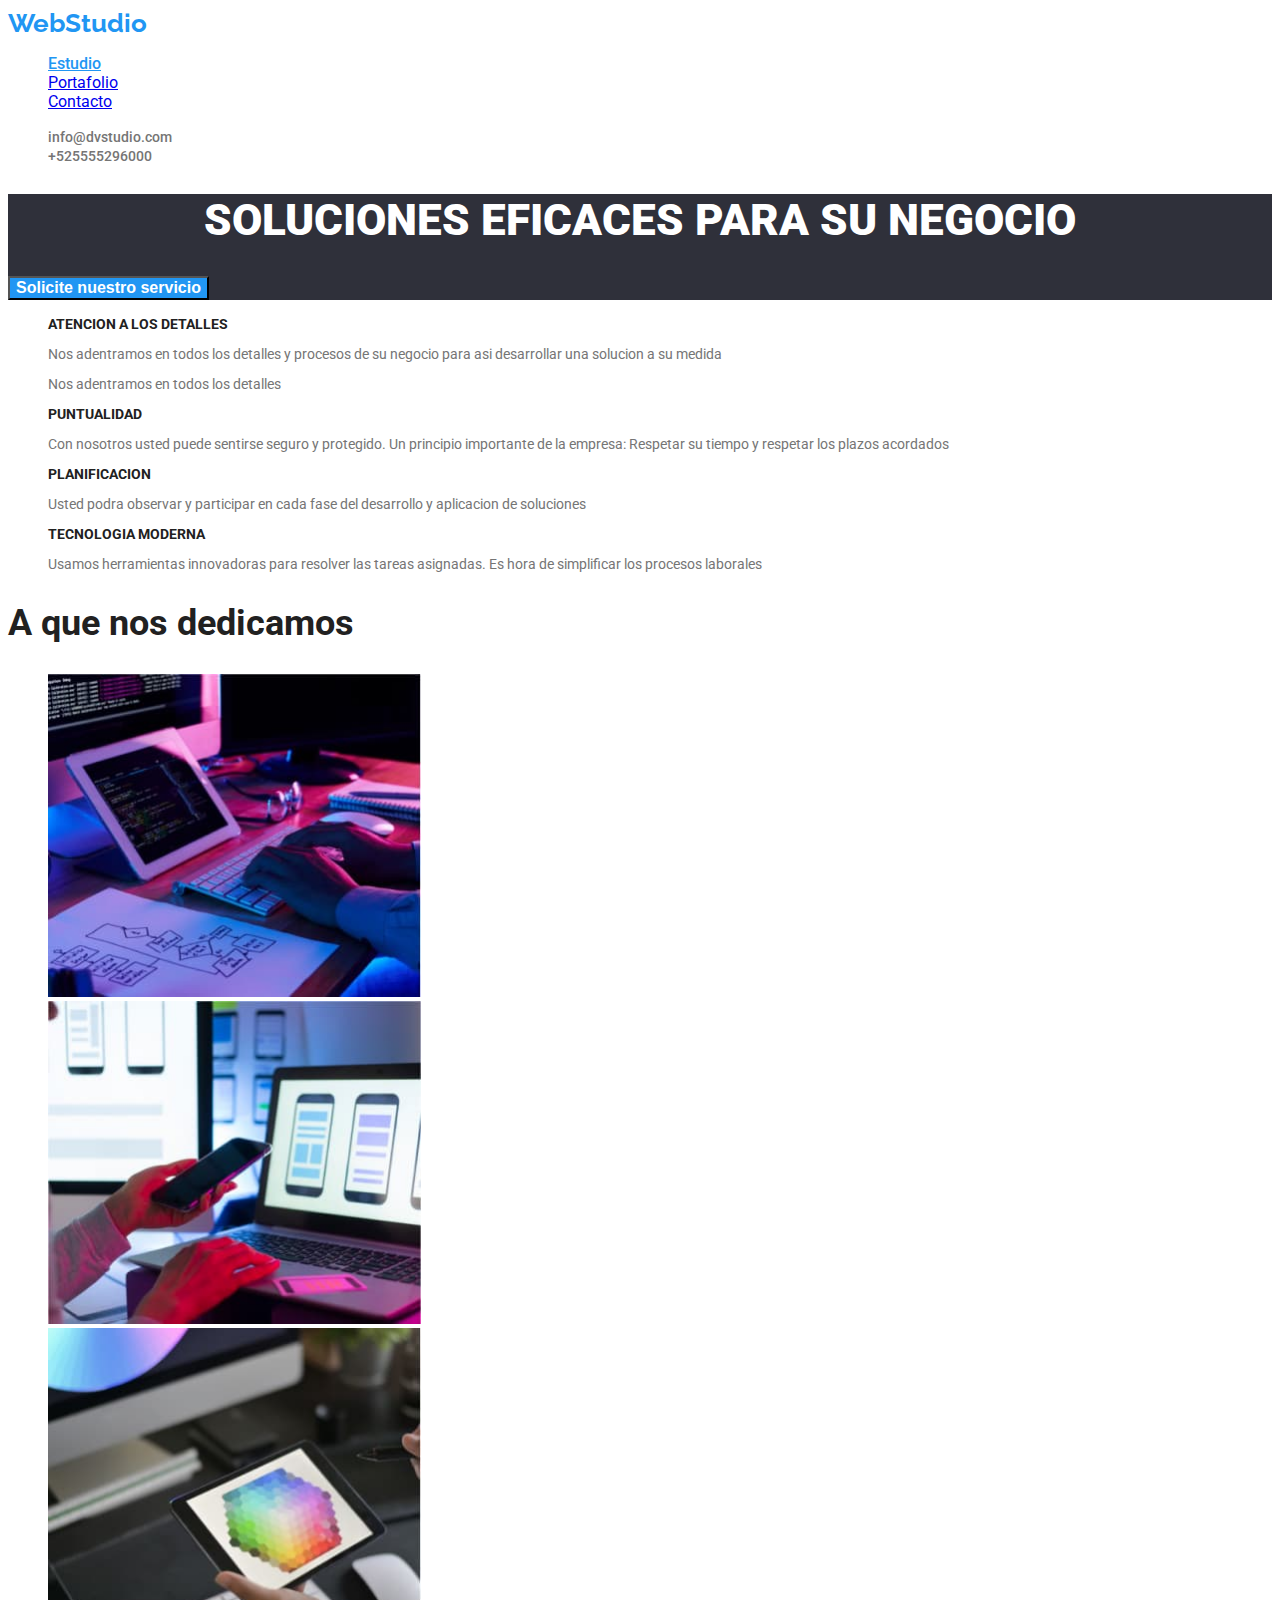
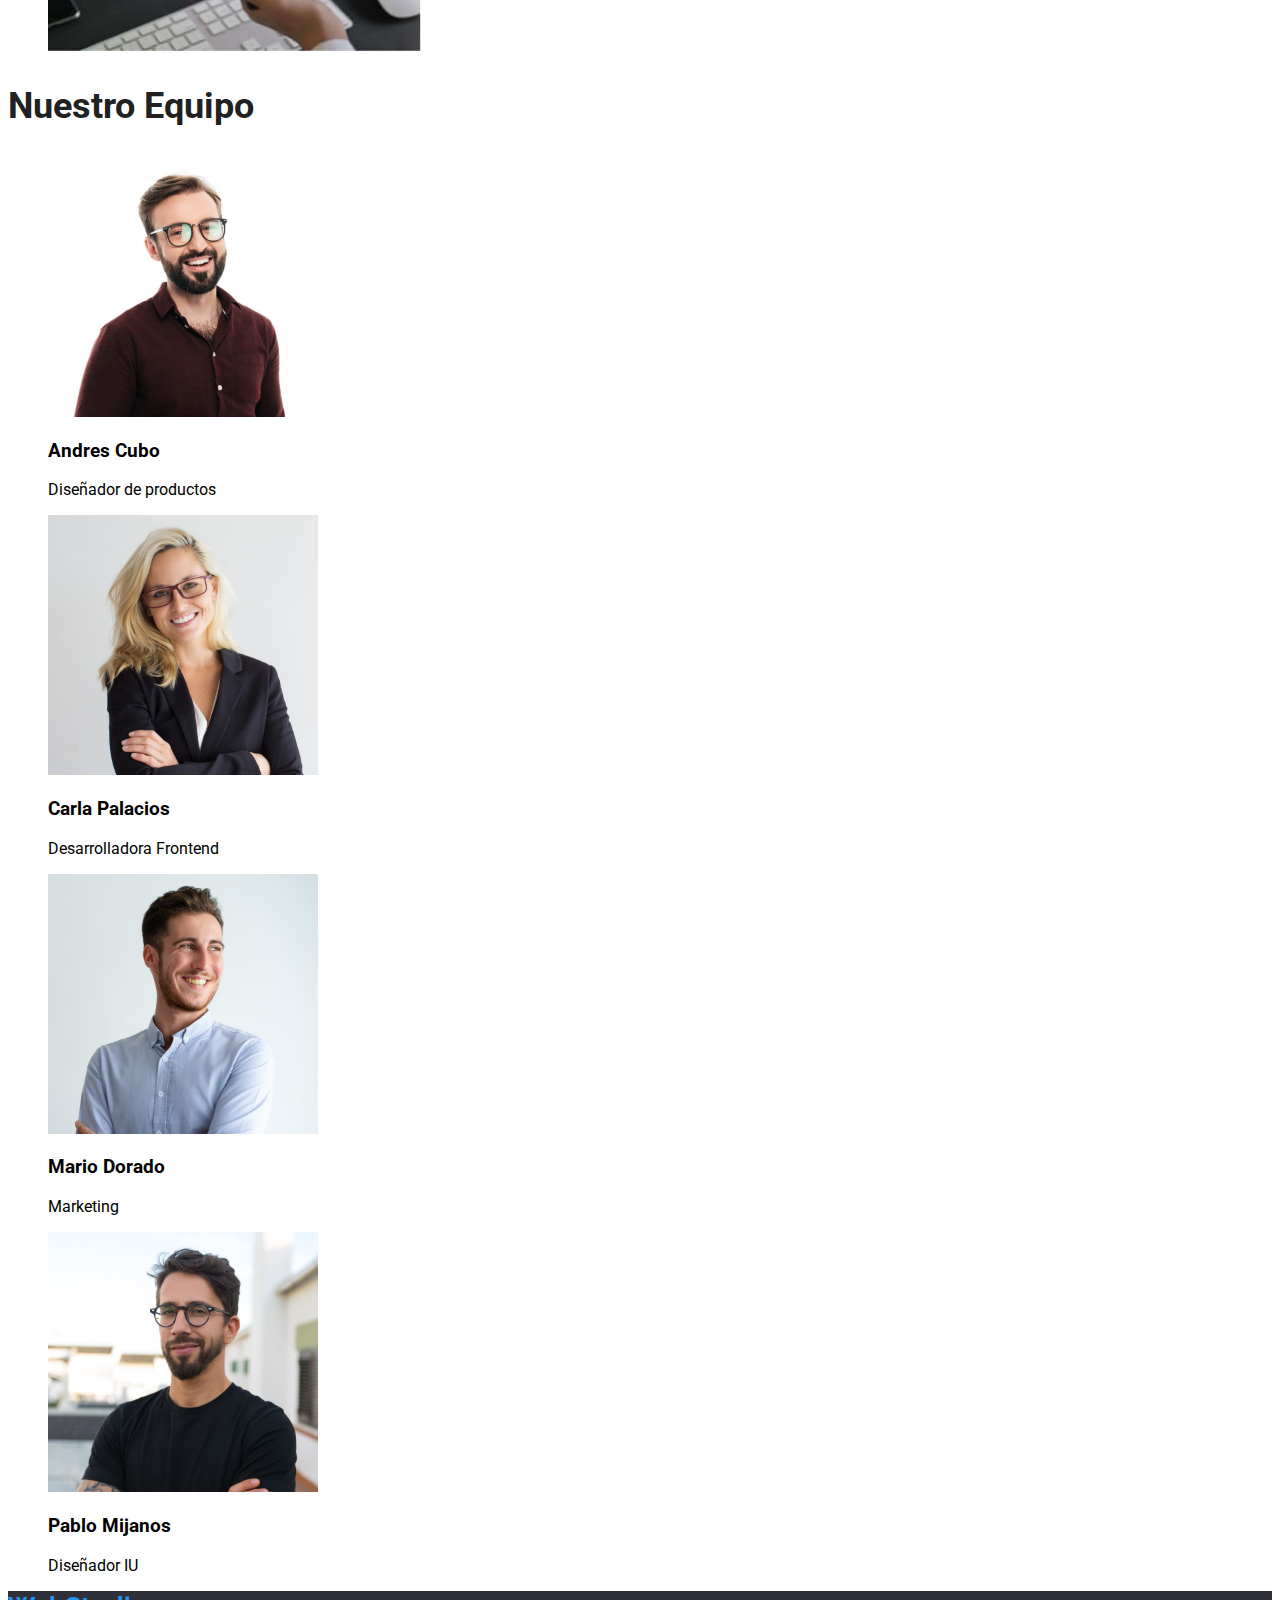
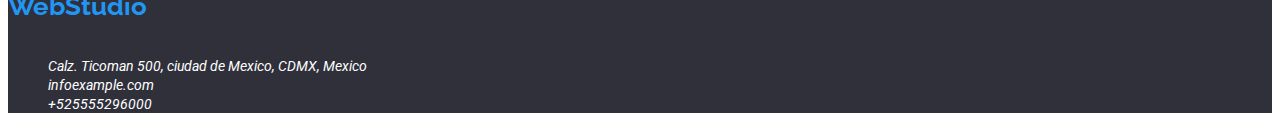
==== index.html @ d6437856 "modificacion" ====
<!DOCTYPE html>
<html lang="en">
<head>
    <meta charset="UTF-8" />
    <meta http-equiv="X-UA-Compatible" content="IE=edge" />
    <meta name="viewport" content="width=device-width, initial-scale=1.0" />
    <link rel="preconnect" href="https://fonts.googleapis.com">
    <link rel="preconnect" href="https://fonts.gstatic.com" crossorigin>
    <link href="https://fonts.googleapis.com/css2?family=Raleway:ital,wght@0,300;0,400;0,500;0,600;0,700;0,800;0,900;1,300;1,400;1,500;1,600;1,700;1,800;1,900&family=Roboto:ital,wght@0,100;0,300;0,400;0,500;0,700;0,900;1,100;1,300;1,400;1,500;1,700;1,900&display=swap" rel="stylesheet">
    <title>Principal</title>
    <link rel="stylesheet" href="./css/styles.css" />
  </head>
  <body>
    <header>
      <nav>
        <a class="logo" href="#">WebStudio</a>
        <ul class="navegacion">
          <li><a class="azul negro" href="./index.html">Estudio</a></li>
          <li><a class="negro" href="./Portafolio.html">Portafolio</a></li>
          <li><a class="negro" href="#">Contacto</a></li>
        </ul>
        <ul class="contact-section">
          <!--Para envio de correo-->
          <li class="email"><a href="email:info@dvstudio.com">info@dvstudio.com</a></li>
          <!--Para llamadas telefonicas-->
          <li class="tel"><a  href="tel:+52555529600">+525555296000</a></li>
        </ul>
      </nav>
    </header>
    <main>
      <section>
        <div class="titulo">
        <h1 class="h1">SOLUCIONES EFICACES PARA SU NEGOCIO</h1>
        <button type="button" class="boton1">Solicite nuestro servicio</button>
      </div>
      </section>
    
    <section class="ventajas">
      <h2 style="Display: none">El detalle es un elemento principal en el desarrollo</h2>
      <ul class="encabezado">
        <li>
          <h3>ATENCION A LOS DETALLES</h3>
          <p>
            Nos adentramos en todos los detalles y procesos de su negocio para
            asi desarrollar una solucion a su medida
          </p>
        </li>
        <li>
          <p>Nos adentramos en todos los detalles</p>
        </li>
        <li>
          <h3>PUNTUALIDAD</h3>
          <p>
            Con nosotros usted puede sentirse seguro y protegido. Un principio
            importante de la empresa: Respetar su tiempo y respetar los plazos
            acordados
          </p>
        </li>
        <li>
          <h3>PLANIFICACION</h3>
          <p>
            Usted podra observar y participar en cada fase del desarrollo y
            aplicacion de soluciones
          </p>
        </li>
        <li>
          <h3>TECNOLOGIA MODERNA</h3>
          <p>
            Usamos herramientas innovadoras para resolver las tareas asignadas.
            Es hora de simplificar los procesos laborales
          </p>
        </li>
      </ul>
    </section>
    <section class="dedicamos">
      <h2>A que nos dedicamos</h2>
      <ul class="imagen">
        <li>
          <img
            src="images/imagen1.jpg"
            alt="Trabajando en la computadora"
            width="373"
          />
        </li>
        <li>
          <img
            src="images/imagen2.jpg"
            alt="Conectando el celular al computador"
            width="373"
          />
        </li>
        <li>
          <img
            src="images/imagen3.jpg"
            alt="Juego de colores en la tablet"
            width="373"
          />
        </li>
      </ul>
    </section>
    <section class="equipo">
      <h2>Nuestro Equipo</h2>
      <ul class="asesores">
        <li>
          <img src="images/imagen4.jpg" alt="Andres Cubo" width="270" />
          <h3>Andres Cubo</h3>
          <p>Diseñador de productos</p>
        </li>
        <li>
          <img src="images/imagen5.jpg" alt="Carla Palacios" width="270" />
          <h3>Carla Palacios</h3>
          <p>Desarrolladora Frontend</p>
        </li>
        <li>
          <img src="images/imagen6.jpg" alt="Mario Dorado" width="270" />
          <h3>Mario Dorado</h3>
          <p>Marketing</p>
        </li>
        <li>
          <img src="images/imagen7.jpg" alt="Pablo Mijangos" width="270" />
          <h3>Pablo Mijanos</h3>
          <p>Diseñador IU</p>
        </li>
      </ul>
    </section>
  </main>
    <footer class="final">
      <a class="logo" href="#">WebStudio</a>
      <address>
        <br />
      <ul class="contacto">
       <li> <a class="ubicacion" href="https://goo.gl/maps/qQAScCdjSYYtqktD9" target="_blank" rel="nopener noreferrer">
        Calz. Ticoman 500, ciudad de Mexico, CDMX, Mexico</a></li>
        <li><a class="correo" href="infoexample.com">infoexample.com</a></li>
        <li><a class="telefono"  href="tel:+525555296000">+525555296000</a></li>
      </ul>
    </address>
    </footer>
  </body>
</html>
---- css/styles.css ----
:root{
    --color1:#2196F3; 
    --color2:#212121;
    --color3:#757575;
    --color4:#2F303A;
    --color5:#FFFFFF;
    
   }
/*----------fuente body---------*/
body {
    font-family: 'Roboto', sans-serif;
}
    /*---------logo---------*/
   .logo {
    font-family: 'Raleway', sans-serif;
    font-size: 26px; font-weight: 700; color:var(--color1); text-decoration: none; }
.logo:hover {
    color: blue;
}

.navegacion {
    list-style: none;
}

.contact-section{
    list-style: none;
}

/*----------Enlacees de navegacion---------*/
 .azul {color: var(--color1); font-size: 14; font-weight: 500;}

.navegacion :hover {
   color: var(--color5);
}


/*------------------contact---------------------*/
.contact-section > .email > *{
color:var(--color3); font-weight: 500; font-size: 14px; text-decoration: none;
}
   .contact-section > .tel > *{
    color:var(--color3); font-weight: 500; font-size: 14px; text-decoration: none;
   }
   .contact-section :hover{
    color: var(--color4);
   }
   .contact-section :active{
    color: rgb(240, 154, 123);
   }
/*-----------------------titulo------------------------*/
   .titulo {
    background-color: var(--color4);
      }
      .h1 {
        color: var(--color5); font-size: 44px; font-weight: 900; text-align: center;
          }

   .boton1{
        font-weight: 700; font-size: 16px;  color:var(--color5);  background-color: var(--color1);
     }
     .titulo :hover{
        background-color: var(--color4)
        ;
     }
     .titulo :active{
        background-color: orangered;
     }

     .ventajas h3 {
        color:var(--color2); font-size: 14px; font-weight: 700; 
     }
     .ventajas p {
        font-weight: 400; font-size: 14px; color:var(--color3);
     }
     .ventajas h3 {
        list-style: none;
     }

     .ventajas .encabezado {
      list-style: none;
   }

   /*-----------------------A que nos dedicamos------------------*/
   .dedicamos h2{
      color:var(--color2); font-size: 36px; font-weight: 700;
   }
   .imagen {list-style: none;}

   /*------------------Nuetro equipo-------------------------*/
   .equipo h2{
      color:var(--color2); font-size: 36px; font-weight: 700;
   }
   .asesores {list-style: none;}

   /*-------------------------pie de pagina--------------------*/
  .final {background-color: var(--color4);}
  .contacto .ubicacion{
   color:var(--color5); font-size: 14px; font-weight: 400; text-decoration: none;
  }
.contacto .correo{
   color:var(--color5); font-size: 14px; font-weight: 400; text-decoration: none;
}
.contacto .telefono{
   color:var(--color5); font-size: 14px; font-weight: 400; text-decoration: none;
}

  .contacto {
   list-style: none;
  }
 /*-----------------------------portafolio imagenes-------------*/
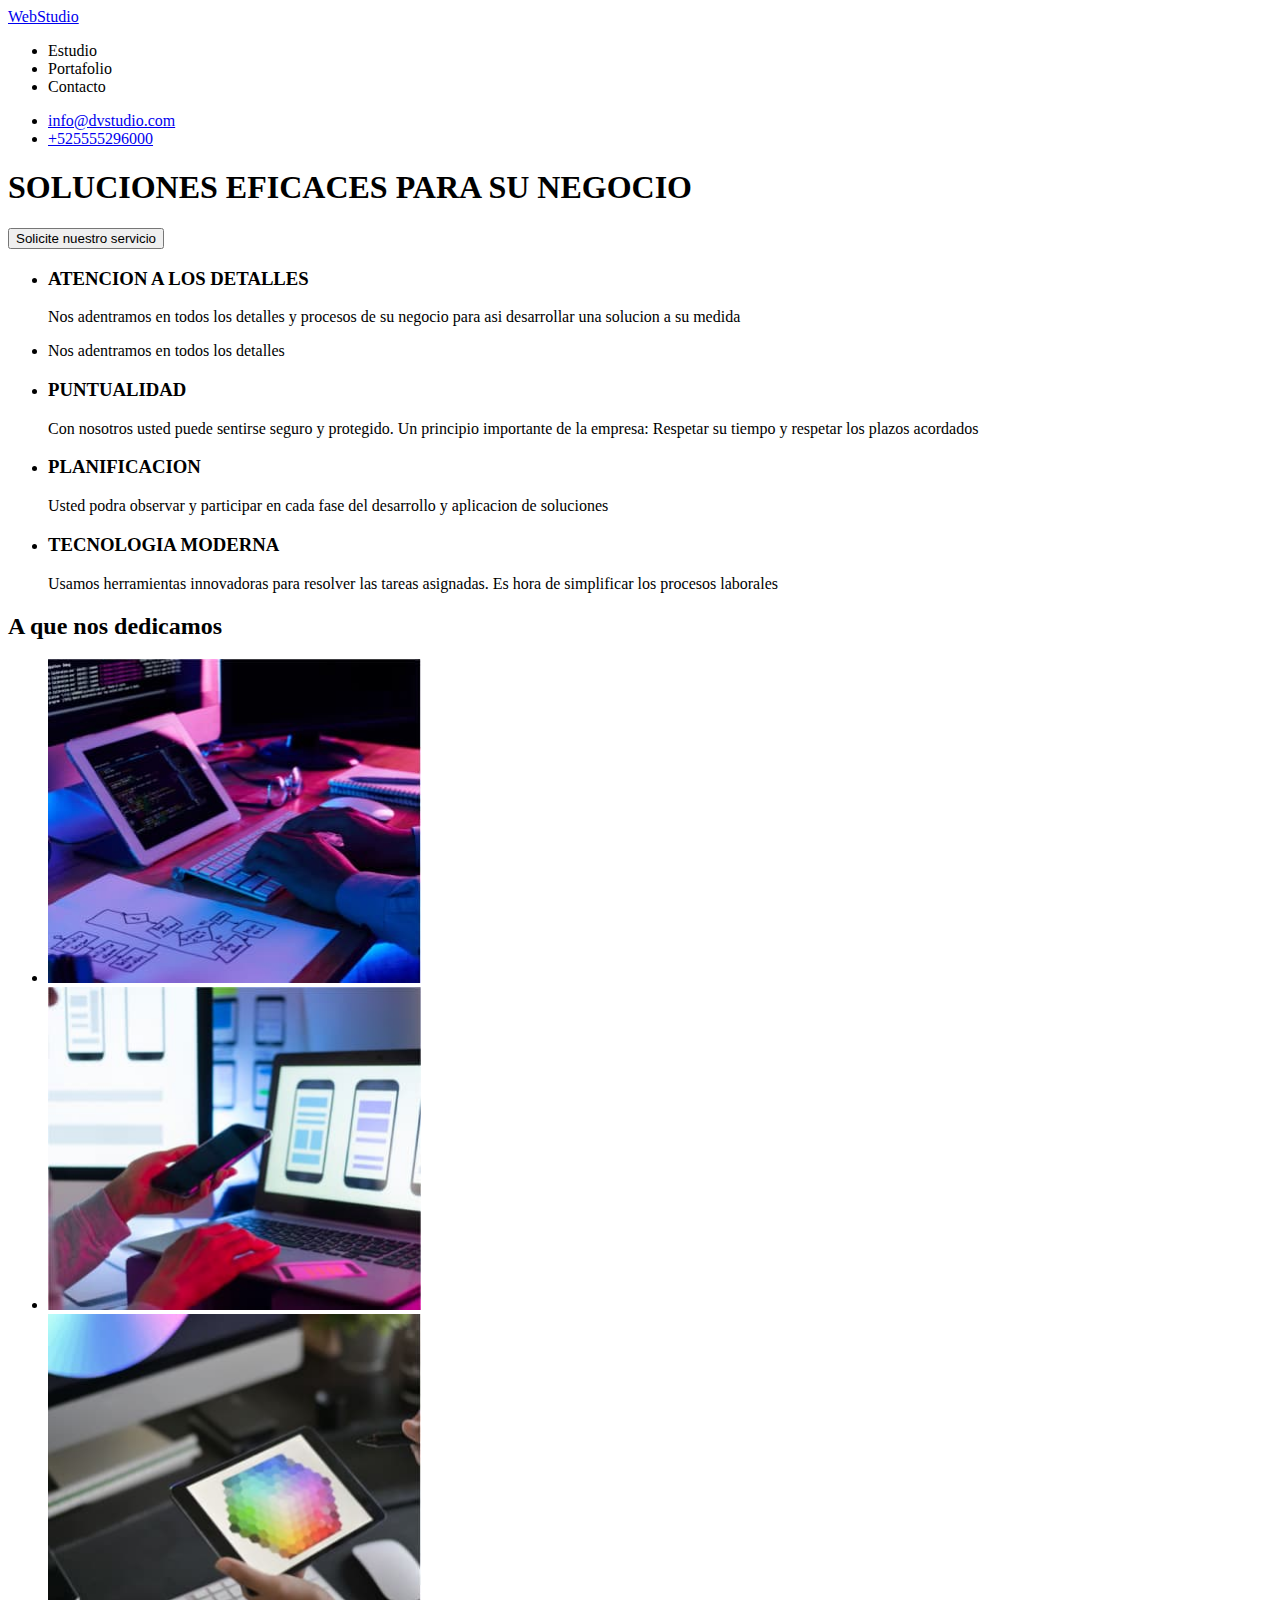
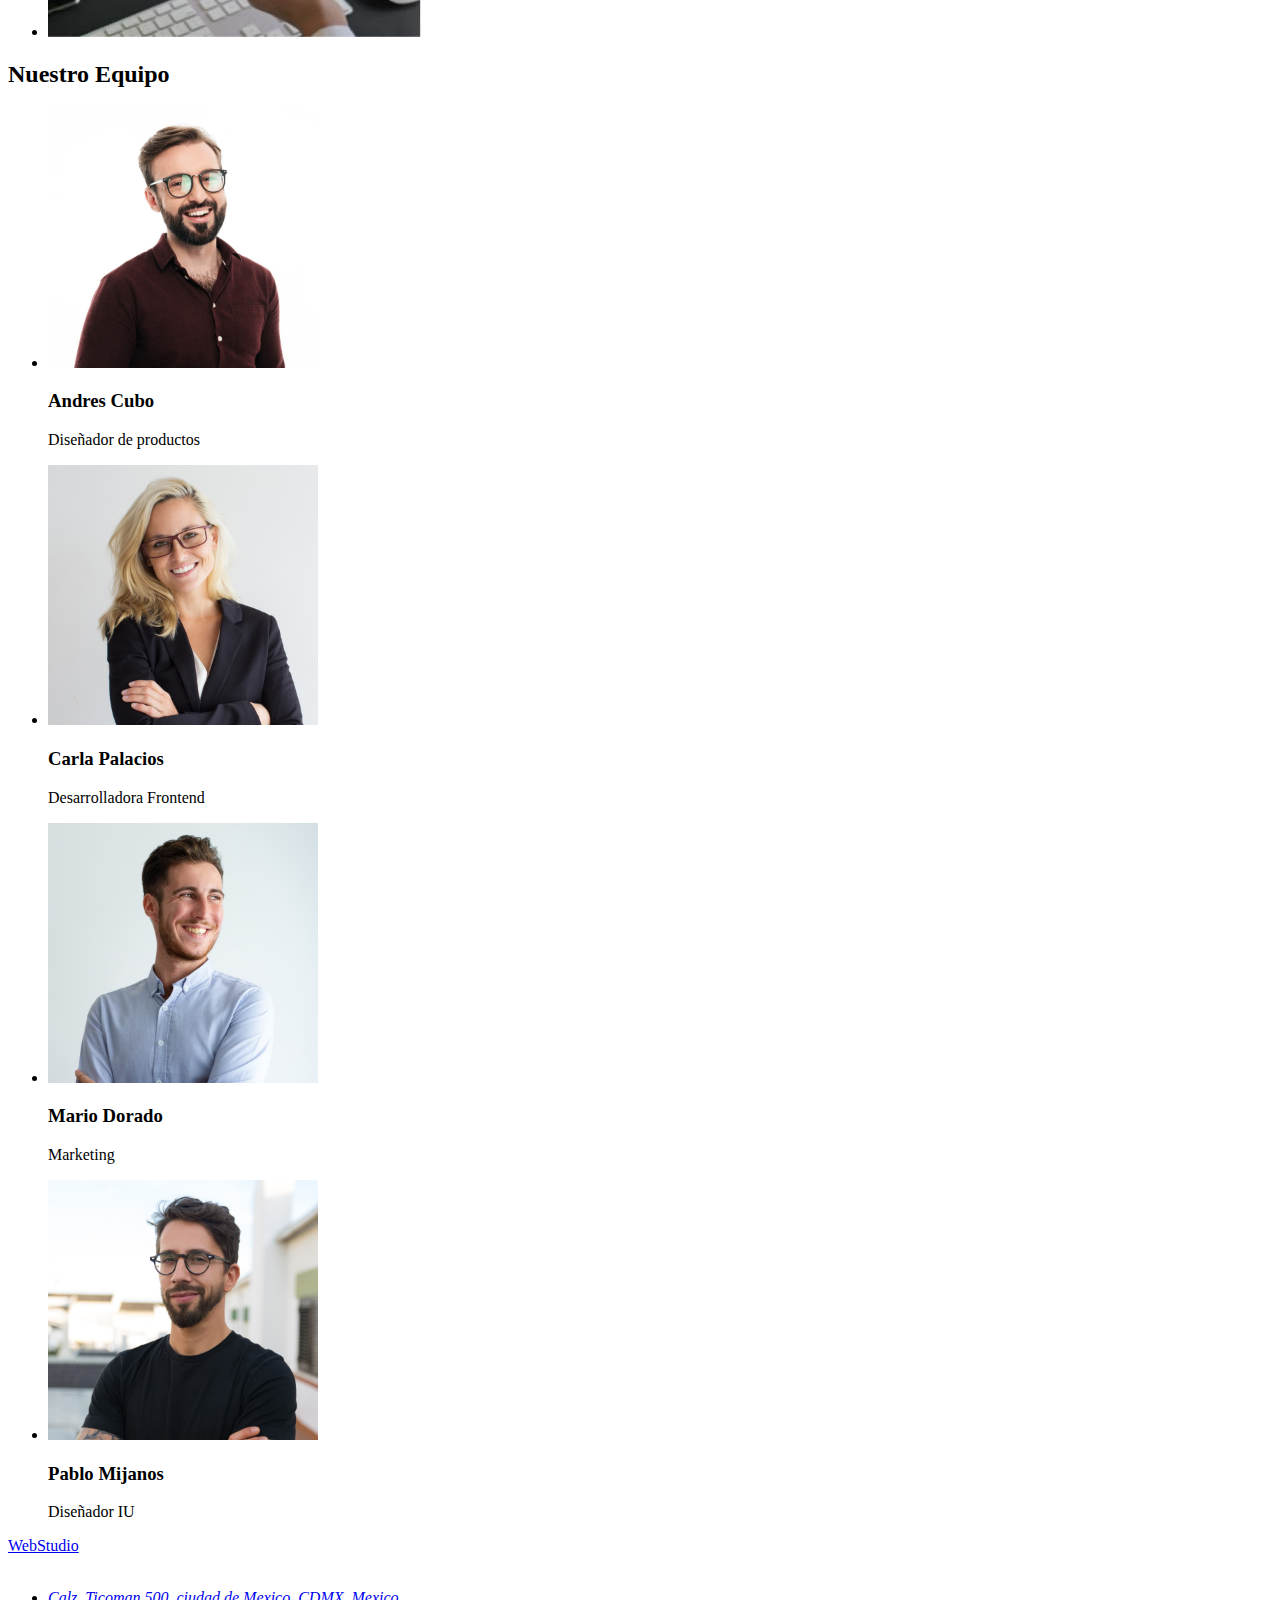
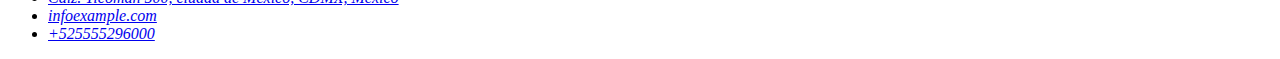
==== commit e89420ef: "Initial commit" ====
--- a/index.html
+++ b/index.html
@@ -1,43 +1,37 @@
 <!DOCTYPE html>
 <html lang="en">
-<head>
+  <head>
     <meta charset="UTF-8" />
     <meta http-equiv="X-UA-Compatible" content="IE=edge" />
     <meta name="viewport" content="width=device-width, initial-scale=1.0" />
-    <link rel="preconnect" href="https://fonts.googleapis.com">
-    <link rel="preconnect" href="https://fonts.gstatic.com" crossorigin>
-    <link href="https://fonts.googleapis.com/css2?family=Raleway:ital,wght@0,300;0,400;0,500;0,600;0,700;0,800;0,900;1,300;1,400;1,500;1,600;1,700;1,800;1,900&family=Roboto:ital,wght@0,100;0,300;0,400;0,500;0,700;0,900;1,100;1,300;1,400;1,500;1,700;1,900&display=swap" rel="stylesheet">
     <title>Principal</title>
-    <link rel="stylesheet" href="./css/styles.css" />
   </head>
   <body>
     <header>
       <nav>
-        <a class="logo" href="#">WebStudio</a>
-        <ul class="navegacion">
-          <li><a class="azul negro" href="./index.html">Estudio</a></li>
-          <li><a class="negro" href="./Portafolio.html">Portafolio</a></li>
-          <li><a class="negro" href="#">Contacto</a></li>
+        <a href="#">WebStudio</a>
+        <ul>
+          <li><a>Estudio</a></li>
+          <li><a>Portafolio</a></li>
+          <li><a>Contacto</a></li>
         </ul>
-        <ul class="contact-section">
+        <ul>
           <!--Para envio de correo-->
-          <li class="email"><a href="email:info@dvstudio.com">info@dvstudio.com</a></li>
+          <li><a href="email:info@dvstudio.com">info@dvstudio.com</a></li>
           <!--Para llamadas telefonicas-->
-          <li class="tel"><a  href="tel:+52555529600">+525555296000</a></li>
+          <li><a href="tel:+52555529600">+525555296000</a></li>
         </ul>
       </nav>
     </header>
     <main>
       <section>
-        <div class="titulo">
-        <h1 class="h1">SOLUCIONES EFICACES PARA SU NEGOCIO</h1>
-        <button type="button" class="boton1">Solicite nuestro servicio</button>
-      </div>
+        <h1>SOLUCIONES EFICACES PARA SU NEGOCIO</h1>
+        <button type="button">Solicite nuestro servicio</button>
       </section>
     
-    <section class="ventajas">
+    <section>
       <h2 style="Display: none">El detalle es un elemento principal en el desarrollo</h2>
-      <ul class="encabezado">
+      <ul>
         <li>
           <h3>ATENCION A LOS DETALLES</h3>
           <p>
@@ -72,9 +66,9 @@
         </li>
       </ul>
     </section>
-    <section class="dedicamos">
+    <section>
       <h2>A que nos dedicamos</h2>
-      <ul class="imagen">
+      <ul>
         <li>
           <img
             src="images/imagen1.jpg"
@@ -98,9 +92,9 @@
         </li>
       </ul>
     </section>
-    <section class="equipo">
+    <section>
       <h2>Nuestro Equipo</h2>
-      <ul class="asesores">
+      <ul>
         <li>
           <img src="images/imagen4.jpg" alt="Andres Cubo" width="270" />
           <h3>Andres Cubo</h3>
@@ -124,15 +118,15 @@
       </ul>
     </section>
   </main>
-    <footer class="final">
-      <a class="logo" href="#">WebStudio</a>
+    <footer>
+      <a href="#">WebStudio</a>
       <address>
         <br />
-      <ul class="contacto">
-       <li> <a class="ubicacion" href="https://goo.gl/maps/qQAScCdjSYYtqktD9" target="_blank" rel="nopener noreferrer">
+      <ul>
+       <li> <a href="https://goo.gl/maps/qQAScCdjSYYtqktD9" target="_blank" rel="nopener noreferrer">
         Calz. Ticoman 500, ciudad de Mexico, CDMX, Mexico</a></li>
-        <li><a class="correo" href="infoexample.com">infoexample.com</a></li>
-        <li><a class="telefono"  href="tel:+525555296000">+525555296000</a></li>
+        <li><a href="infoexample.com">infoexample.com</a></li>
+        <li><a href="tel:+525555296000">+525555296000</a></li>
       </ul>
     </address>
     </footer>
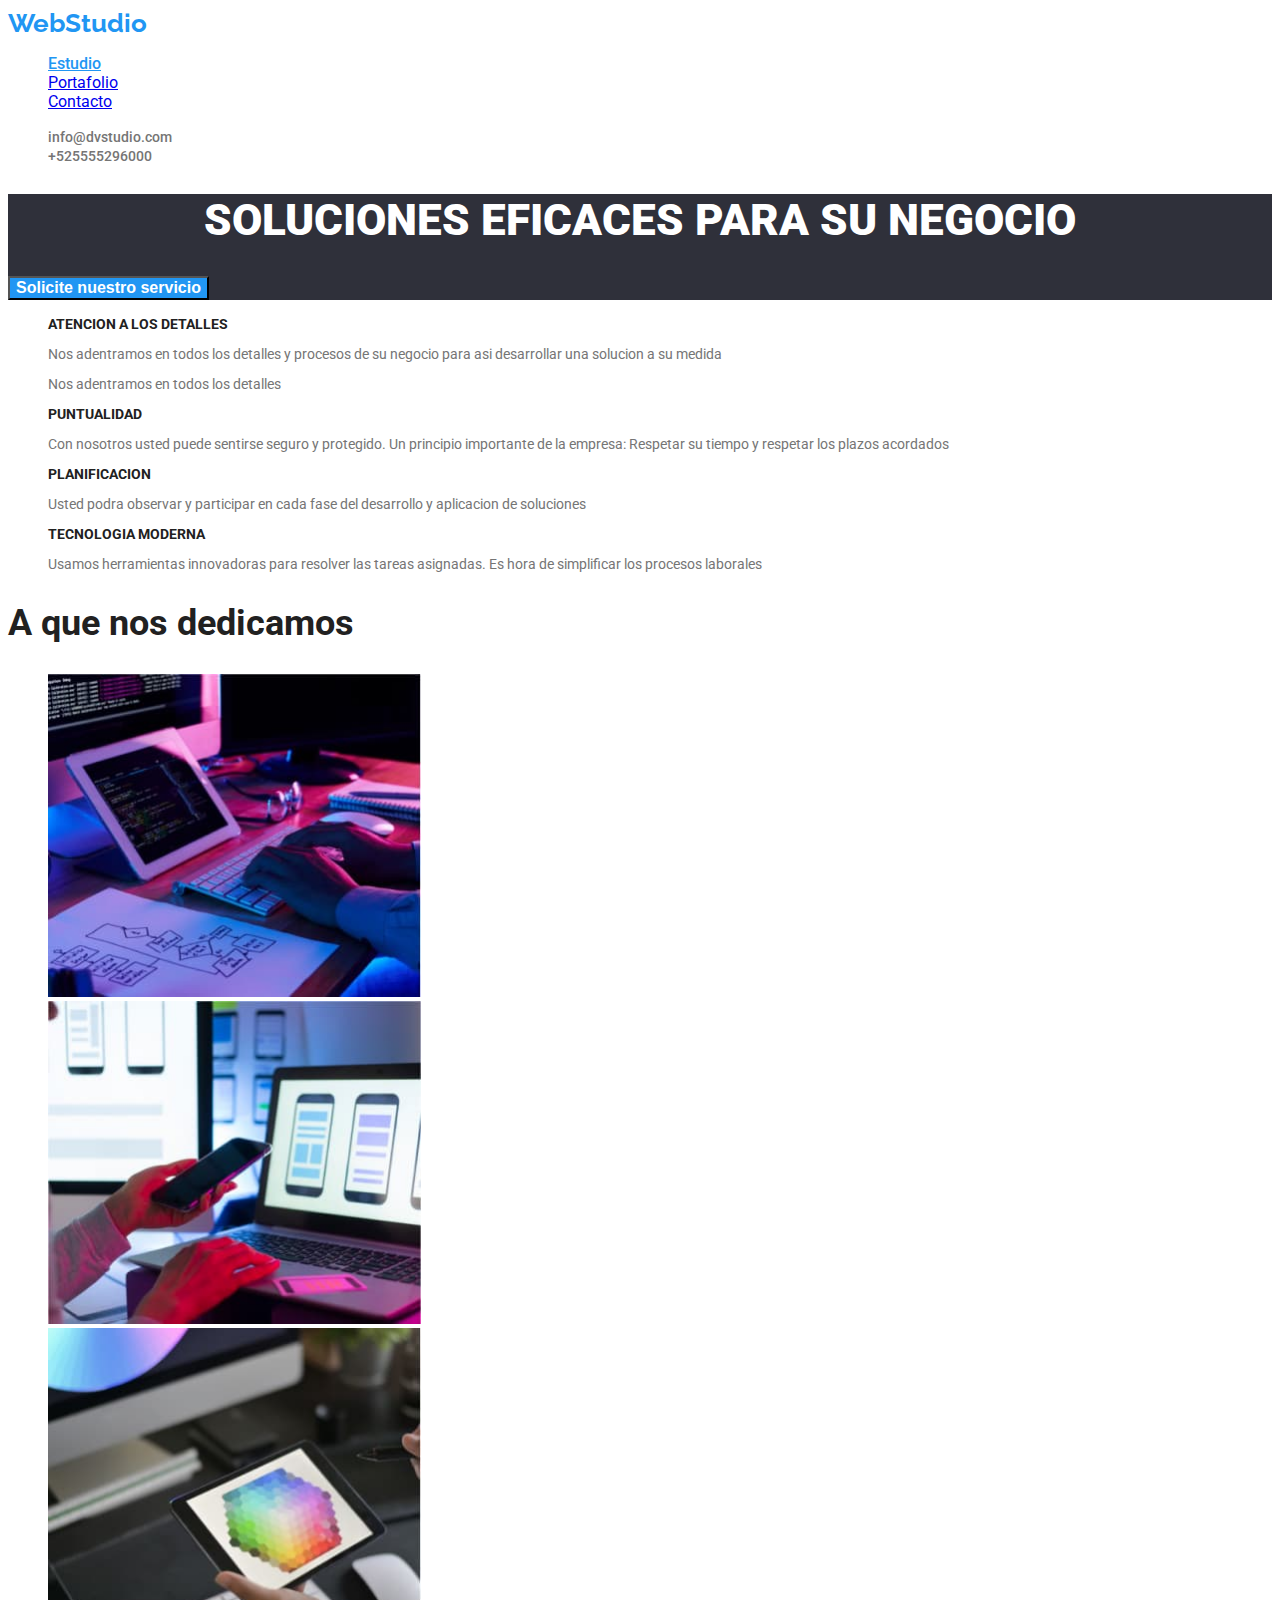
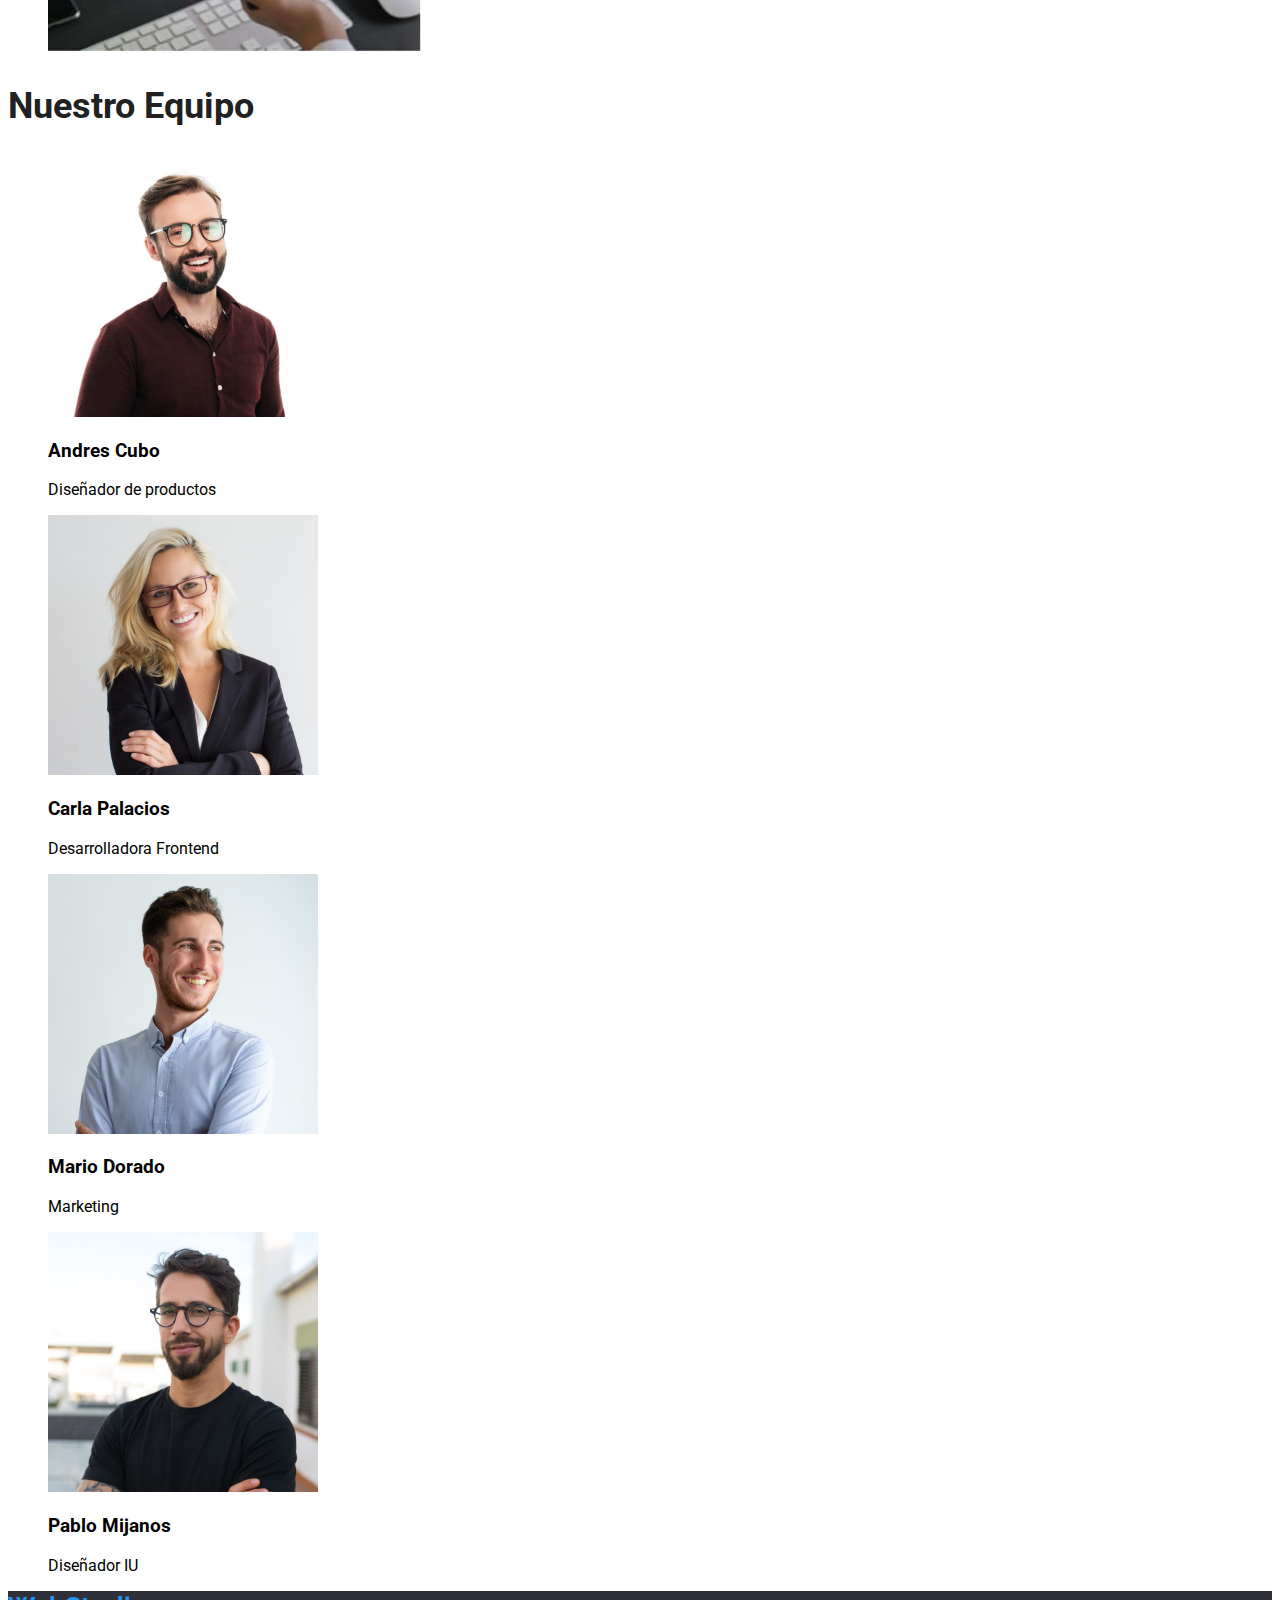
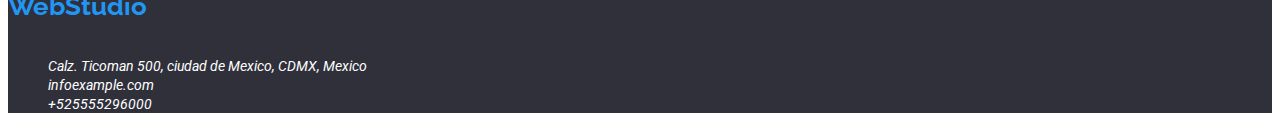
==== commit 53a9774a: "modificacion" ====
--- a/index.html
+++ b/index.html
@@ -1,37 +1,43 @@
 <!DOCTYPE html>
 <html lang="en">
-  <head>
+<head>
     <meta charset="UTF-8" />
     <meta http-equiv="X-UA-Compatible" content="IE=edge" />
     <meta name="viewport" content="width=device-width, initial-scale=1.0" />
+    <link rel="preconnect" href="https://fonts.googleapis.com">
+    <link rel="preconnect" href="https://fonts.gstatic.com" crossorigin>
+    <link href="https://fonts.googleapis.com/css2?family=Raleway:ital,wght@0,300;0,400;0,500;0,600;0,700;0,800;0,900;1,300;1,400;1,500;1,600;1,700;1,800;1,900&family=Roboto:ital,wght@0,100;0,300;0,400;0,500;0,700;0,900;1,100;1,300;1,400;1,500;1,700;1,900&display=swap" rel="stylesheet">
     <title>Principal</title>
+    <link rel="stylesheet" href="./css/styles.css" />
   </head>
   <body>
     <header>
       <nav>
-        <a href="#">WebStudio</a>
-        <ul>
-          <li><a>Estudio</a></li>
-          <li><a>Portafolio</a></li>
-          <li><a>Contacto</a></li>
+        <a class="logo" href="#">WebStudio</a>
+        <ul class="navegacion">
+          <li><a class="azul negro" href="./index.html">Estudio</a></li>
+          <li><a class="negro" href="./Portafolio.html">Portafolio</a></li>
+          <li><a class="negro" href="#">Contacto</a></li>
         </ul>
-        <ul>
+        <ul class="contact-section">
           <!--Para envio de correo-->
-          <li><a href="email:info@dvstudio.com">info@dvstudio.com</a></li>
+          <li class="email"><a href="email:info@dvstudio.com">info@dvstudio.com</a></li>
           <!--Para llamadas telefonicas-->
-          <li><a href="tel:+52555529600">+525555296000</a></li>
+          <li class="tel"><a  href="tel:+52555529600">+525555296000</a></li>
         </ul>
       </nav>
     </header>
     <main>
       <section>
-        <h1>SOLUCIONES EFICACES PARA SU NEGOCIO</h1>
-        <button type="button">Solicite nuestro servicio</button>
+        <div class="titulo">
+        <h1 class="h1">SOLUCIONES EFICACES PARA SU NEGOCIO</h1>
+        <button type="button" class="boton1">Solicite nuestro servicio</button>
+      </div>
       </section>
     
-    <section>
+    <section class="ventajas">
       <h2 style="Display: none">El detalle es un elemento principal en el desarrollo</h2>
-      <ul>
+      <ul class="encabezado">
         <li>
           <h3>ATENCION A LOS DETALLES</h3>
           <p>
@@ -66,9 +72,9 @@
         </li>
       </ul>
     </section>
-    <section>
+    <section class="dedicamos">
       <h2>A que nos dedicamos</h2>
-      <ul>
+      <ul class="imagen">
         <li>
           <img
             src="images/imagen1.jpg"
@@ -92,9 +98,9 @@
         </li>
       </ul>
     </section>
-    <section>
+    <section class="equipo">
       <h2>Nuestro Equipo</h2>
-      <ul>
+      <ul class="asesores">
         <li>
           <img src="images/imagen4.jpg" alt="Andres Cubo" width="270" />
           <h3>Andres Cubo</h3>
@@ -118,15 +124,15 @@
       </ul>
     </section>
   </main>
-    <footer>
-      <a href="#">WebStudio</a>
+    <footer class="final">
+      <a class="logo" href="#">WebStudio</a>
       <address>
         <br />
-      <ul>
-       <li> <a href="https://goo.gl/maps/qQAScCdjSYYtqktD9" target="_blank" rel="nopener noreferrer">
+      <ul class="contacto">
+        <li> <a class="ubicacion" href="https://goo.gl/maps/qQAScCdjSYYtqktD9" target="_blank" rel="nopener noreferrer">
         Calz. Ticoman 500, ciudad de Mexico, CDMX, Mexico</a></li>
-        <li><a href="infoexample.com">infoexample.com</a></li>
-        <li><a href="tel:+525555296000">+525555296000</a></li>
+        <li><a class="correo" href="infoexample.com">infoexample.com</a></li>
+        <li><a class="telefono"  href="tel:+525555296000">+525555296000</a></li>
       </ul>
     </address>
     </footer>
--- a/css/styles.css
+++ b/css/styles.css
@@ -0,0 +1,112 @@
+:root{
+    --color1:#2196F3; 
+    --color2:#212121;
+    --color3:#757575;
+    --color4:#2F303A;
+    --color5:#FFFFFF;
+    
+   }
+/*----------fuente body---------*/
+body {
+    font-family: 'Roboto', sans-serif;
+}
+    /*---------logo---------*/
+   .logo {
+    font-family: 'Raleway', sans-serif;
+    font-size: 26px; font-weight: 700; color:var(--color1); text-decoration: none; }
+.logo:hover {
+    color: blue;
+}
+
+.navegacion {
+    list-style: none;
+}
+
+.contact-section{
+    list-style: none;
+}
+
+/*----------Enlacees de navegacion---------*/
+ .azul {color: var(--color1); font-size: 14; font-weight: 500;}
+
+.navegacion :hover {
+   color: var(--color5);
+}
+
+
+/*------------------contact---------------------*/
+.contact-section > .email > *{
+color:var(--color3); font-weight: 500; font-size: 14px; text-decoration: none;
+}
+   .contact-section > .tel > *{
+    color:var(--color3); font-weight: 500; font-size: 14px; text-decoration: none;
+   }
+   .contact-section :hover{
+    color: var(--color4);
+   }
+   .contact-section :active{
+    color: rgb(240, 154, 123);
+   }
+/*-----------------------titulo------------------------*/
+   .titulo {
+    background-color: var(--color4);
+      }
+      .h1 {
+        color: var(--color5); font-size: 44px; font-weight: 900; text-align: center;
+          }
+
+   .boton1{
+        font-weight: 700; font-size: 16px;  color:var(--color5);  background-color: var(--color1);
+     }
+     .titulo :hover{
+        background-color: var(--color4)
+        ;
+     }
+     .titulo :active{
+        background-color: orangered;
+     }
+
+     .ventajas h3 {
+        color:var(--color2); font-size: 14px; font-weight: 700; 
+     }
+     .ventajas p {
+        font-weight: 400; font-size: 14px; color:var(--color3);
+     }
+     .ventajas h3 {
+        list-style: none;
+     }
+
+     .ventajas .encabezado {
+      list-style: none;
+   }
+
+   /*-----------------------A que nos dedicamos------------------*/
+   .dedicamos h2{
+      color:var(--color2); font-size: 36px; font-weight: 700;
+   }
+   .imagen {list-style: none;}
+
+   /*------------------Nuetro equipo-------------------------*/
+   .equipo h2{
+      color:var(--color2); font-size: 36px; font-weight: 700;
+   }
+   .asesores {list-style: none;}
+
+   /*-------------------------pie de pagina--------------------*/
+  .final {background-color: var(--color4);}
+  .contacto .ubicacion{
+   color:var(--color5); font-size: 14px; font-weight: 400; text-decoration: none;
+  }
+.contacto .correo{
+   color:var(--color5); font-size: 14px; font-weight: 400; text-decoration: none;
+}
+.contacto .telefono{
+   color:var(--color5); font-size: 14px; font-weight: 400; text-decoration: none;
+}
+
+  .contacto {
+   list-style: none;
+  }
+ /*-----------------------------portafolio imagenes-------------*/
+ 
+   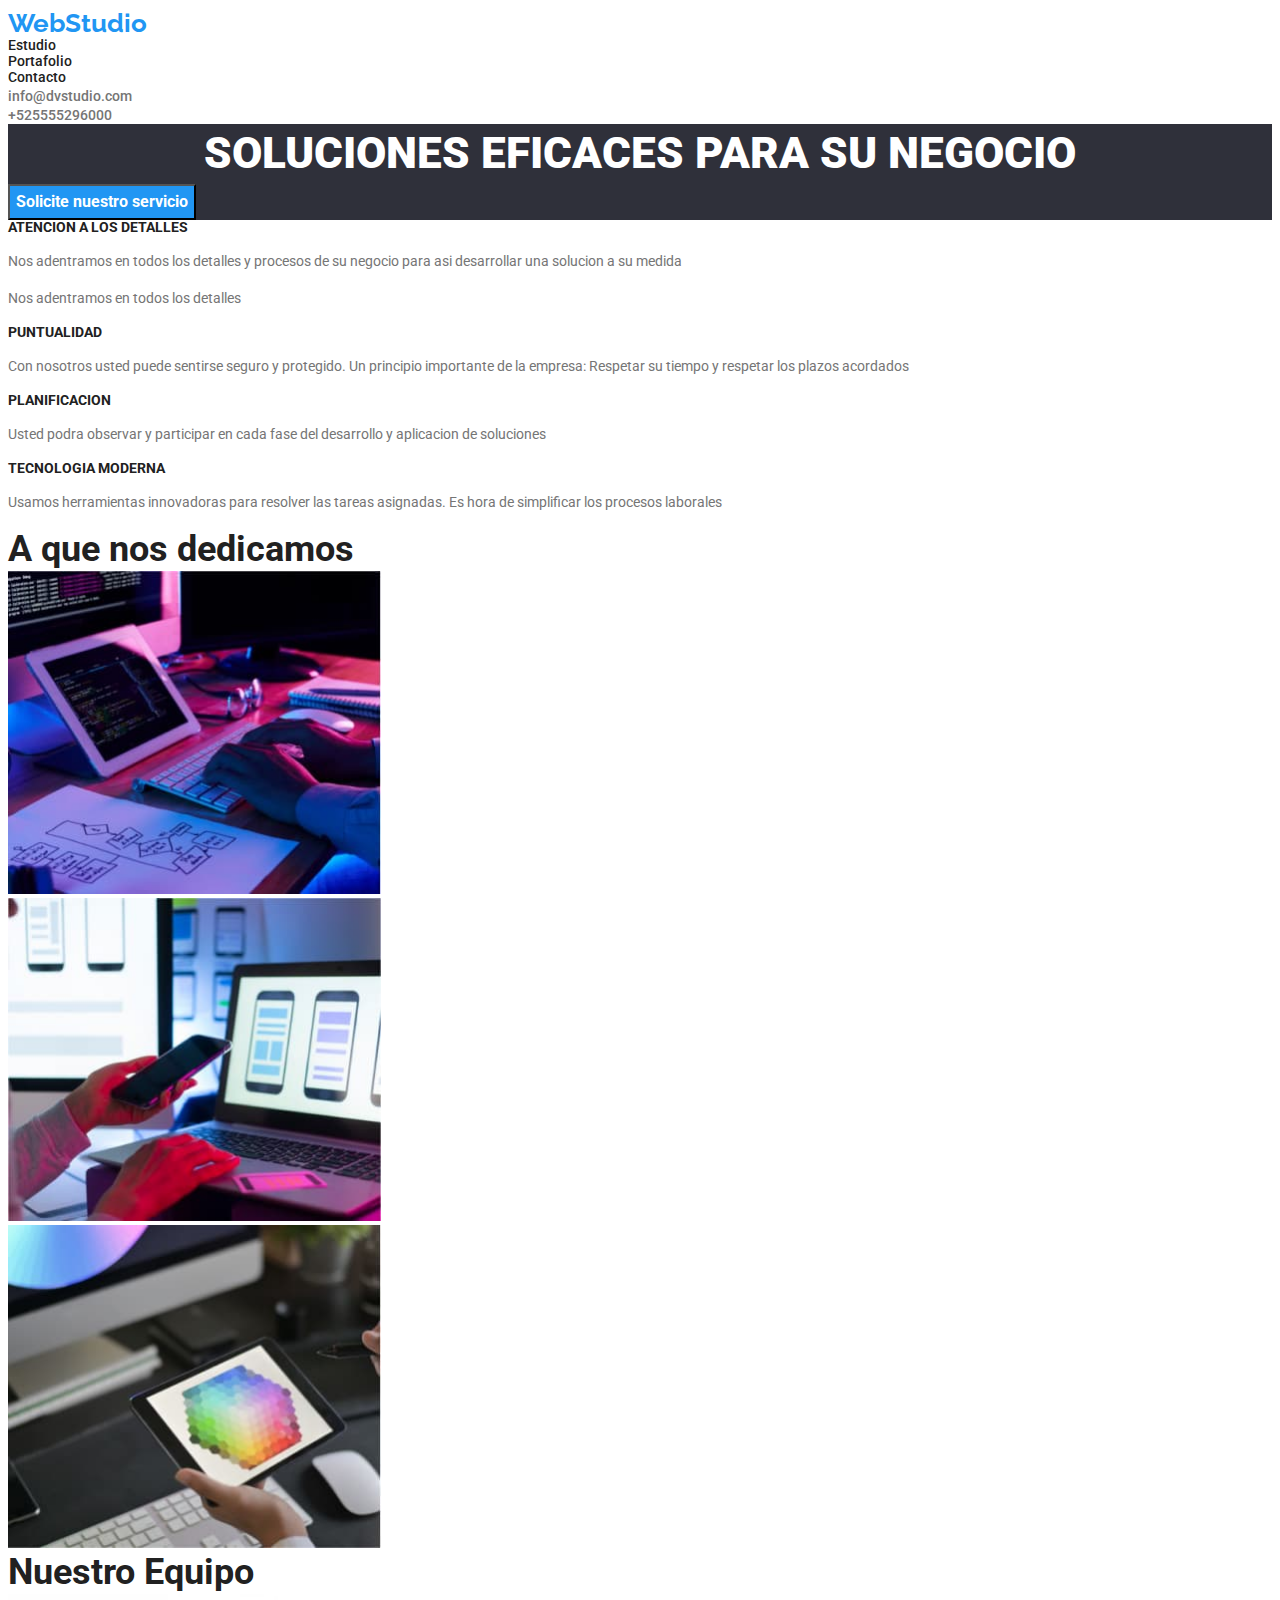
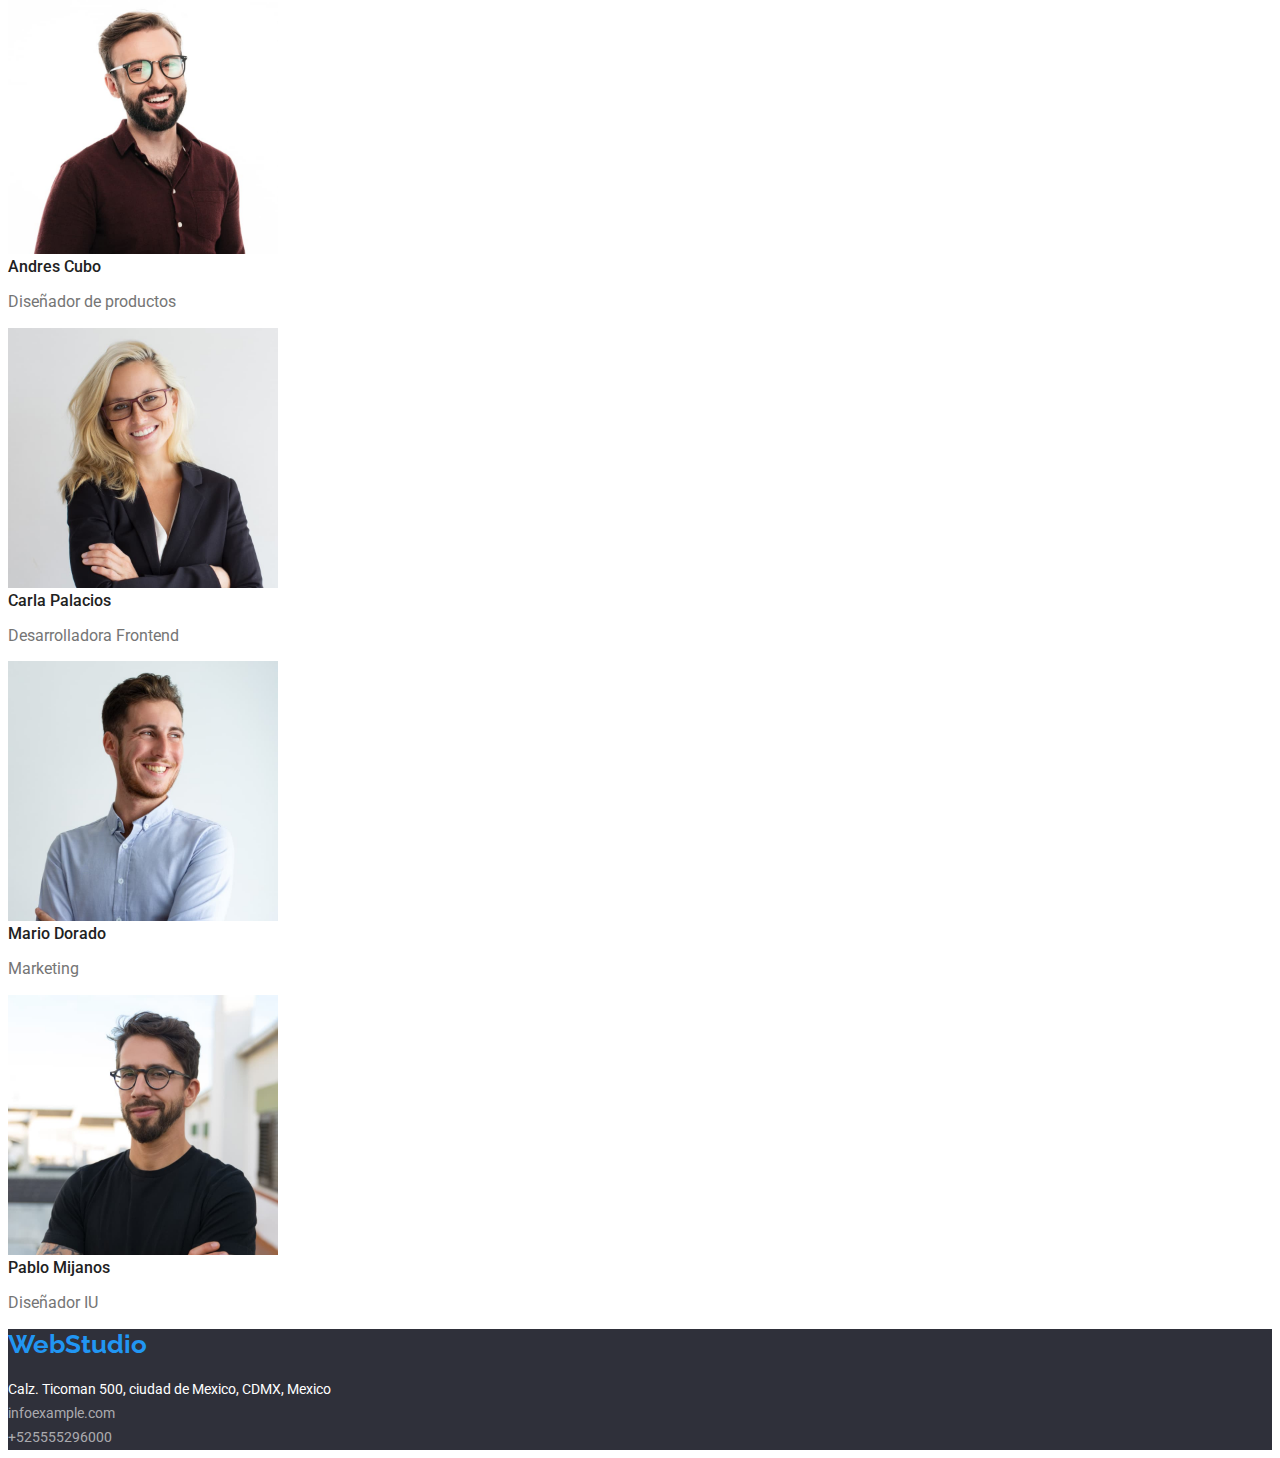
==== commit 3d8ab075: "correccion" ====
--- a/index.html
+++ b/index.html
@@ -14,10 +14,10 @@
     <header>
       <nav>
         <a class="logo" href="#">WebStudio</a>
-        <ul class="navegacion">
-          <li><a class="azul negro" href="./index.html">Estudio</a></li>
-          <li><a class="negro" href="./Portafolio.html">Portafolio</a></li>
-          <li><a class="negro" href="#">Contacto</a></li>
+        <ul class="navigation-list">
+          <li class="navegation"><a class="nav-item active" href="./index.html">Estudio</a></li>
+          <li class="navegation"><a class="item" href="./Portafolio.html">Portafolio</a></li>
+          <li class="navegation"><a class="item" href="#">Contacto</a></li>
         </ul>
         <ul class="contact-section">
           <!--Para envio de correo-->
@@ -126,7 +126,7 @@
   </main>
     <footer class="final">
       <a class="logo" href="#">WebStudio</a>
-      <address>
+      <address style="font-style: normal;">
         <br />
       <ul class="contacto">
         <li> <a class="ubicacion" href="https://goo.gl/maps/qQAScCdjSYYtqktD9" target="_blank" rel="nopener noreferrer">
--- a/css/styles.css
+++ b/css/styles.css
@@ -4,6 +4,8 @@
     --color3:#757575;
     --color4:#2F303A;
     --color5:#FFFFFF;
+    --color6: rgba(255, 255, 255, 0.6);
+
     
    }
 /*----------fuente body---------*/
@@ -14,32 +16,26 @@
    .logo {
     font-family: 'Raleway', sans-serif;
     font-size: 26px; font-weight: 700; color:var(--color1); text-decoration: none; }
-.logo:hover {
-    color: blue;
+
+ul, h1, h2, h3, h4, h5, h6 {
+   list-style: none; margin: 0; padding: 0;
 }
 
-.navegacion {
-    list-style: none;
-}
-
-.contact-section{
-    list-style: none;
+a {
+   color:currentColor; text-decoration: none;
 }
 
 /*----------Enlacees de navegacion---------*/
- .azul {color: var(--color1); font-size: 14; font-weight: 500;}
+ .navegation {font-weight: 500; font-size: 14px; line-height: 1.14; color: var(--color2); }
 
-.navegacion :hover {
-   color: var(--color5);
-}
-
+.navegation :hover {color: var(--color1);}
 
 /*------------------contact---------------------*/
 .contact-section > .email > *{
-color:var(--color3); font-weight: 500; font-size: 14px; text-decoration: none;
+color:var(--color3); font-weight: 500; font-size: 14px; line-height: 1.14; text-decoration: none;
 }
    .contact-section > .tel > *{
-    color:var(--color3); font-weight: 500; font-size: 14px; text-decoration: none;
+    color:var(--color3); font-weight: 500; font-size: 14px; line-height: 1.14; text-decoration: none;
    }
    .contact-section :hover{
     color: var(--color4);
@@ -47,66 +43,72 @@
    .contact-section :active{
     color: rgb(240, 154, 123);
    }
+   .contact-section {list-style: none;}
 /*-----------------------titulo------------------------*/
    .titulo {
     background-color: var(--color4);
       }
       .h1 {
-        color: var(--color5); font-size: 44px; font-weight: 900; text-align: center;
+        color: var(--color5); font-size: 44px; font-weight: 900; text-align: center; line-height: 1.36;
           }
 
    .boton1{
-        font-weight: 700; font-size: 16px;  color:var(--color5);  background-color: var(--color1);
+        font-weight: 700; font-size: 16px;  color:var(--color5);  background-color: var(--color1); line-height: 1.87; font-family: 'Roboto', sans-serif;
      }
      .titulo :hover{
         background-color: var(--color4)
         ;
      }
      .titulo :active{
-        background-color: orangered;
+        background-color: var(--color1);
      }
 
      .ventajas h3 {
-        color:var(--color2); font-size: 14px; font-weight: 700; 
+        color:var(--color2); font-size: 14px; font-weight: 700; line-height: 1.14;
      }
      .ventajas p {
-        font-weight: 400; font-size: 14px; color:var(--color3);
+        font-weight: 400; font-size: 14px; color:var(--color3); line-height: 1.71;
      }
      .ventajas h3 {
         list-style: none;
      }
 
-     .ventajas .encabezado {
-      list-style: none;
-   }
-
+    
    /*-----------------------A que nos dedicamos------------------*/
    .dedicamos h2{
-      color:var(--color2); font-size: 36px; font-weight: 700;
+      color:var(--color2); font-size: 36px; font-weight: 700; line-height: 1.16;
    }
    .imagen {list-style: none;}
 
    /*------------------Nuetro equipo-------------------------*/
    .equipo h2{
-      color:var(--color2); font-size: 36px; font-weight: 700;
+      color:var(--color2); font-size: 36px; font-weight: 700; line-height: 1.16;
    }
-   .asesores {list-style: none;}
+        
+   .asesores h3 {color:var(--color2); font-size: 16px; line-height: 1.18; font-weight: 500; background-color: #FFFFFF;}
+   .asesores p {color:var(--color3);font-size: 16px; line-height: 1.18; font-weight: 400;}
 
    /*-------------------------pie de pagina--------------------*/
   .final {background-color: var(--color4);}
   .contacto .ubicacion{
-   color:var(--color5); font-size: 14px; font-weight: 400; text-decoration: none;
+   color:var(--color5); font-size: 14px; font-weight: 400; text-decoration: none; line-height: 1.71;
   }
 .contacto .correo{
-   color:var(--color5); font-size: 14px; font-weight: 400; text-decoration: none;
+   color:var(--color6); font-size: 14px; font-weight: 400; text-decoration: none; line-height: 1.71;
 }
 .contacto .telefono{
-   color:var(--color5); font-size: 14px; font-weight: 400; text-decoration: none;
+   color:var(--color6); font-size: 14px; font-weight: 400; text-decoration: none; line-height: 1.71;
 }
 
-  .contacto {
-   list-style: none;
-  }
- /*-----------------------------portafolio imagenes-------------*/
- 
-   +  
+ /*-----------------------------portafolio botones-------------*/
+ .menu {
+   font-size: 16px; font-weight: 500; line-height: 1.62; color: var(--color5);
+ }
+   .proyect h3{color: var(--color2); font-size: 18px; font-weight: 700; line-height: 2;
+
+   }
+   .menu p{
+      font-size: 16; font-weight: 400; line-height: 1.87; color: var(--color3);
+   }
+   .menu :hover{color:var(--color3)}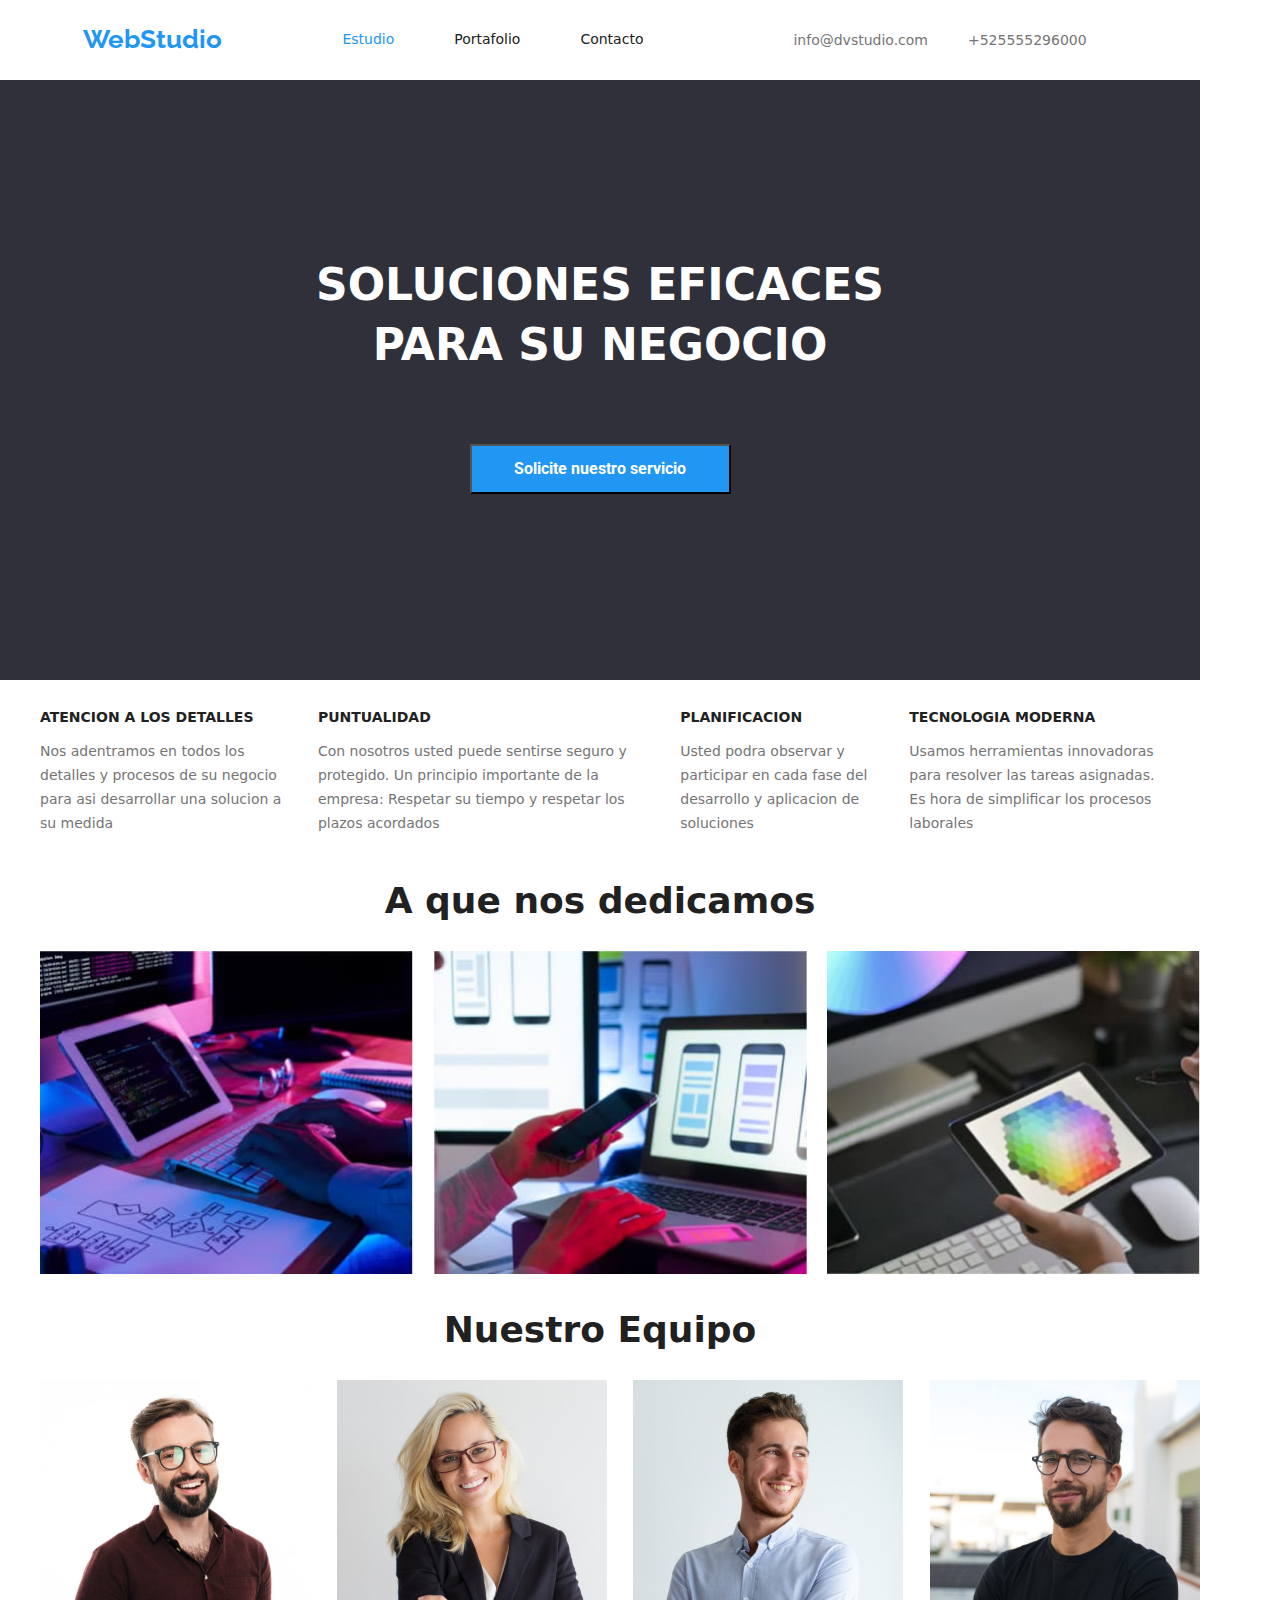
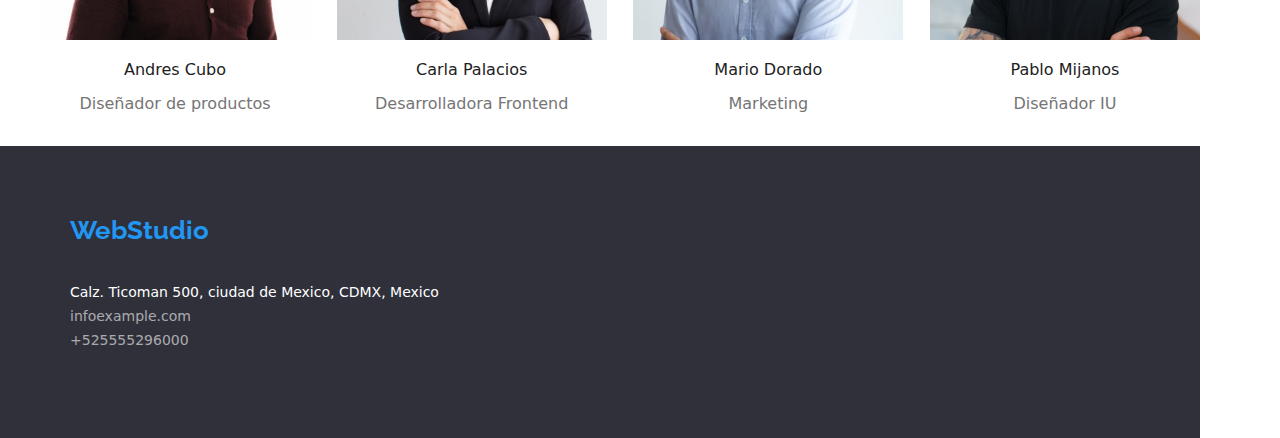
==== commit ea4216e9: "tarea3" ====
--- a/index.html
+++ b/index.html
@@ -9,10 +9,16 @@
     <link href="https://fonts.googleapis.com/css2?family=Raleway:ital,wght@0,300;0,400;0,500;0,600;0,700;0,800;0,900;1,300;1,400;1,500;1,600;1,700;1,800;1,900&family=Roboto:ital,wght@0,100;0,300;0,400;0,500;0,700;0,900;1,100;1,300;1,400;1,500;1,700;1,900&display=swap" rel="stylesheet">
     <title>Principal</title>
     <link rel="stylesheet" href="./css/styles.css" />
+<!--normalizacion-->
+<link
+    rel="stylesheet"
+    href="https://cdnjs.cloudflare.com/ajax/libs/modern-normalize/1.0.0/modern-normalize.min.css"
+  />
+
   </head>
   <body>
     <header>
-      <nav>
+      <nav class="header-nav">
         <a class="logo" href="#">WebStudio</a>
         <ul class="navigation-list">
           <li class="navegation"><a class="nav-item active" href="./index.html">Estudio</a></li>
@@ -25,7 +31,7 @@
           <!--Para llamadas telefonicas-->
           <li class="tel"><a  href="tel:+52555529600">+525555296000</a></li>
         </ul>
-      </nav>
+        </nav>
     </header>
     <main>
       <section>
@@ -38,17 +44,15 @@
     <section class="ventajas">
       <h2 style="Display: none">El detalle es un elemento principal en el desarrollo</h2>
       <ul class="encabezado">
-        <li>
+        <li class="list-ventajas">
           <h3>ATENCION A LOS DETALLES</h3>
           <p>
             Nos adentramos en todos los detalles y procesos de su negocio para
             asi desarrollar una solucion a su medida
           </p>
         </li>
-        <li>
-          <p>Nos adentramos en todos los detalles</p>
-        </li>
-        <li>
+      
+        <li class="list-ventajas">
           <h3>PUNTUALIDAD</h3>
           <p>
             Con nosotros usted puede sentirse seguro y protegido. Un principio
@@ -56,14 +60,14 @@
             acordados
           </p>
         </li>
-        <li>
+        <li class="list-ventajas">
           <h3>PLANIFICACION</h3>
           <p>
             Usted podra observar y participar en cada fase del desarrollo y
             aplicacion de soluciones
           </p>
         </li>
-        <li>
+        <li class="list-ventajas">
           <h3>TECNOLOGIA MODERNA</h3>
           <p>
             Usamos herramientas innovadoras para resolver las tareas asignadas.
@@ -124,11 +128,11 @@
       </ul>
     </section>
   </main>
-    <footer class="final">
+      <footer class="final">
       <a class="logo" href="#">WebStudio</a>
       <address style="font-style: normal;">
         <br />
-      <ul class="contacto">
+      <ul class="contacto contacto-footer">
         <li> <a class="ubicacion" href="https://goo.gl/maps/qQAScCdjSYYtqktD9" target="_blank" rel="nopener noreferrer">
         Calz. Ticoman 500, ciudad de Mexico, CDMX, Mexico</a></li>
         <li><a class="correo" href="infoexample.com">infoexample.com</a></li>
@@ -136,5 +140,5 @@
       </ul>
     </address>
     </footer>
-  </body>
+    </body>
 </html>
--- a/css/styles.css
+++ b/css/styles.css
@@ -4,10 +4,9 @@
     --color3:#757575;
     --color4:#2F303A;
     --color5:#FFFFFF;
-    --color6: rgba(255, 255, 255, 0.6);
+    --color6: rgba(255, 255, 255, 0.6);}
 
-    
-   }
+html {width: 1200px;}
 /*----------fuente body---------*/
 body {
     font-family: 'Roboto', sans-serif;
@@ -18,18 +17,19 @@
     font-size: 26px; font-weight: 700; color:var(--color1); text-decoration: none; }
 
 ul, h1, h2, h3, h4, h5, h6 {
-   list-style: none; margin: 0; padding: 0;
+   list-style: none;
 }
 
 a {
    color:currentColor; text-decoration: none;
-}
+   }
+   *{box-sizing: border-box;}
 
 /*----------Enlacees de navegacion---------*/
  .navegation {font-weight: 500; font-size: 14px; line-height: 1.14; color: var(--color2); }
 
 .navegation :hover {color: var(--color1);}
-
+.active{color:#2196F3;}
 /*------------------contact---------------------*/
 .contact-section > .email > *{
 color:var(--color3); font-weight: 500; font-size: 14px; line-height: 1.14; text-decoration: none;
@@ -99,9 +99,9 @@
 .contacto .telefono{
    color:var(--color6); font-size: 14px; font-weight: 400; text-decoration: none; line-height: 1.71;
 }
-
+/*-------------------
   
- /*-----------------------------portafolio botones-------------*/
+ /*-----------------------------portafolio botones---------------------------*/
  .menu {
    font-size: 16px; font-weight: 500; line-height: 1.62; color: var(--color5);
  }
@@ -111,4 +111,36 @@
    .menu p{
       font-size: 16; font-weight: 400; line-height: 1.87; color: var(--color3);
    }
-   .menu :hover{color:var(--color3)}+   .menu :hover{color:var(--color3)}
+/*-------------flex box index html----------------------------------*/
+.header-nav{display: flex; justify-content: center; align-items: center;height: 80px; }
+.navigation-list{display: flex; margin: 50px; }
+.navegation{ margin: 30px;}
+
+.contact-section{display: flex; justify-content: space-between;margin: 10px;} 
+   .email{margin: 20px;}
+.tel{margin: 20px;}
+
+.h1{width: 696px;height: 120;}
+.titulo{height: 600px; display: flex; justify-content: center; align-items: center; flex-direction: column;}
+.boton1{width: 261px; height: 50px;margin: 40px;}
+
+.encabezado {display: flex;align-items: center; justify-content: space-between;}
+.encabezado .p{display: flex; justify-content: center; align-items: center;justify-content: space-between;}
+.list-ventajas{margin-right: 30px;}
+.dedicamos{text-align: center;}
+
+.imagen{display: flex; align-items: center; justify-content: space-between;}
+
+
+.asesores{display: flex; align-items:center; justify-content: space-between;}
+.equipo{text-align: center;}
+
+/*---------------flex box portafolio---------------*/
+
+.header-nav{display: flex; justify-content: center; align-items: center;height: 80px;}
+.menu{display: flex;justify-content: center;}
+.button-list{padding: 8px;}
+.proyect{display: flex;flex-wrap:wrap;justify-content: space-between;}
+.contacto-footer {padding: 0px;}
+.final {padding: 70px;}
